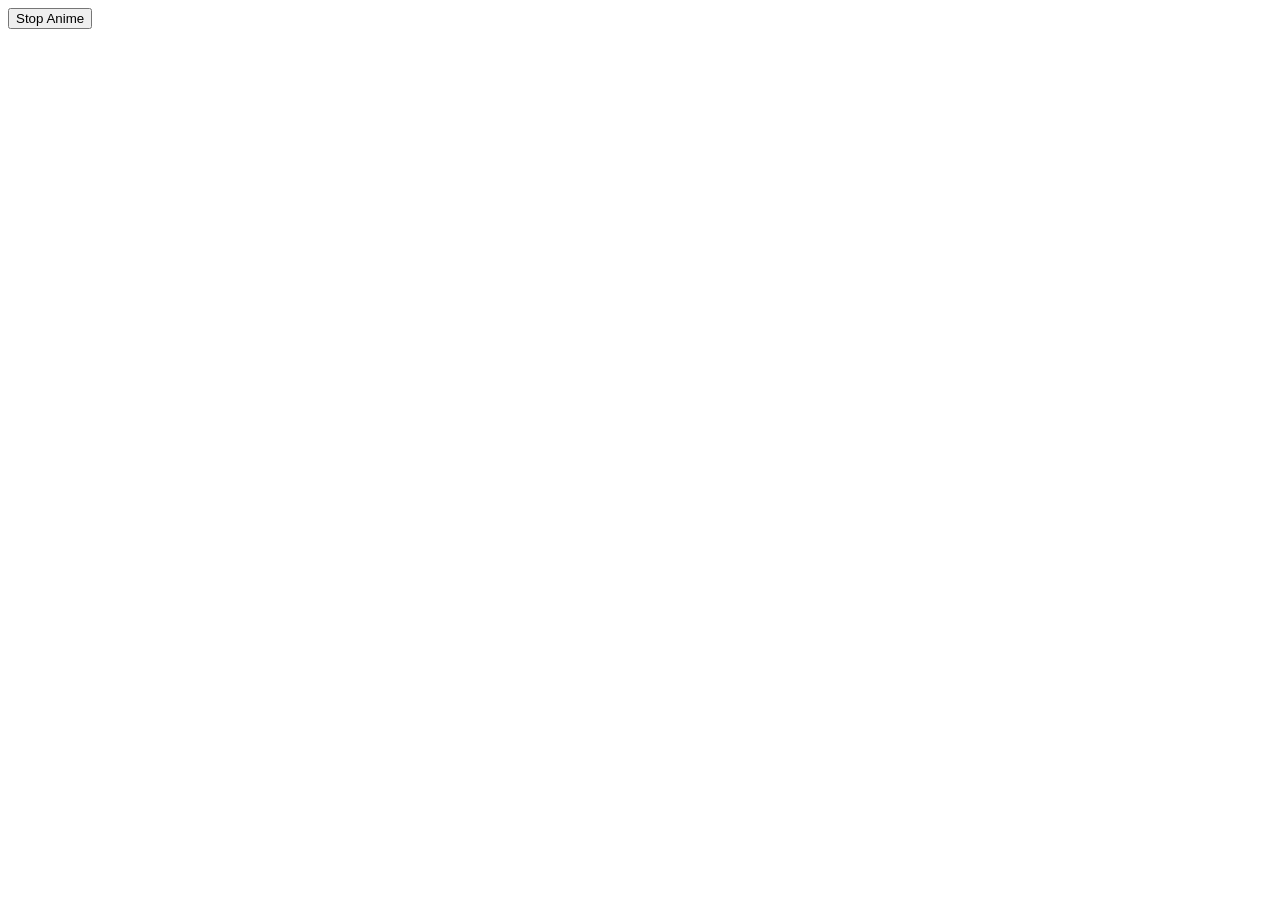
==== my-work/final/index.html @ d06314d5 "add inital start" ====
<!DOCTYPE html>
<html lang="en" dir="ltr">

<head>
  <meta charset="utf-8">
  <meta name="viewport" content="width=device-width, initial-scale=1">

  <title>Video Games</title>

  <style>
    .line {
      stroke-dasharray: 1400;
      stroke-dashoffset: 1400;
      animation: dash 5s ease-in-out forwards infinite;
    }

    @keyframes dash {
      to {
        stroke-dashoffset: 0;
      }
    }
  </style>

  <!--  -->

  <!-- include the d3 library -->
  <script src="https://d3js.org/d3.v5.min.js"></script>

</head>

<body>

  <div id="container">

  </div>

  <div id="buttons">
    <button id="anime">Stop Anime</button>
  </div>
  <!-- our main script: -->
  <script type="text/javascript" src="index.js"></script>
</body>

</html>
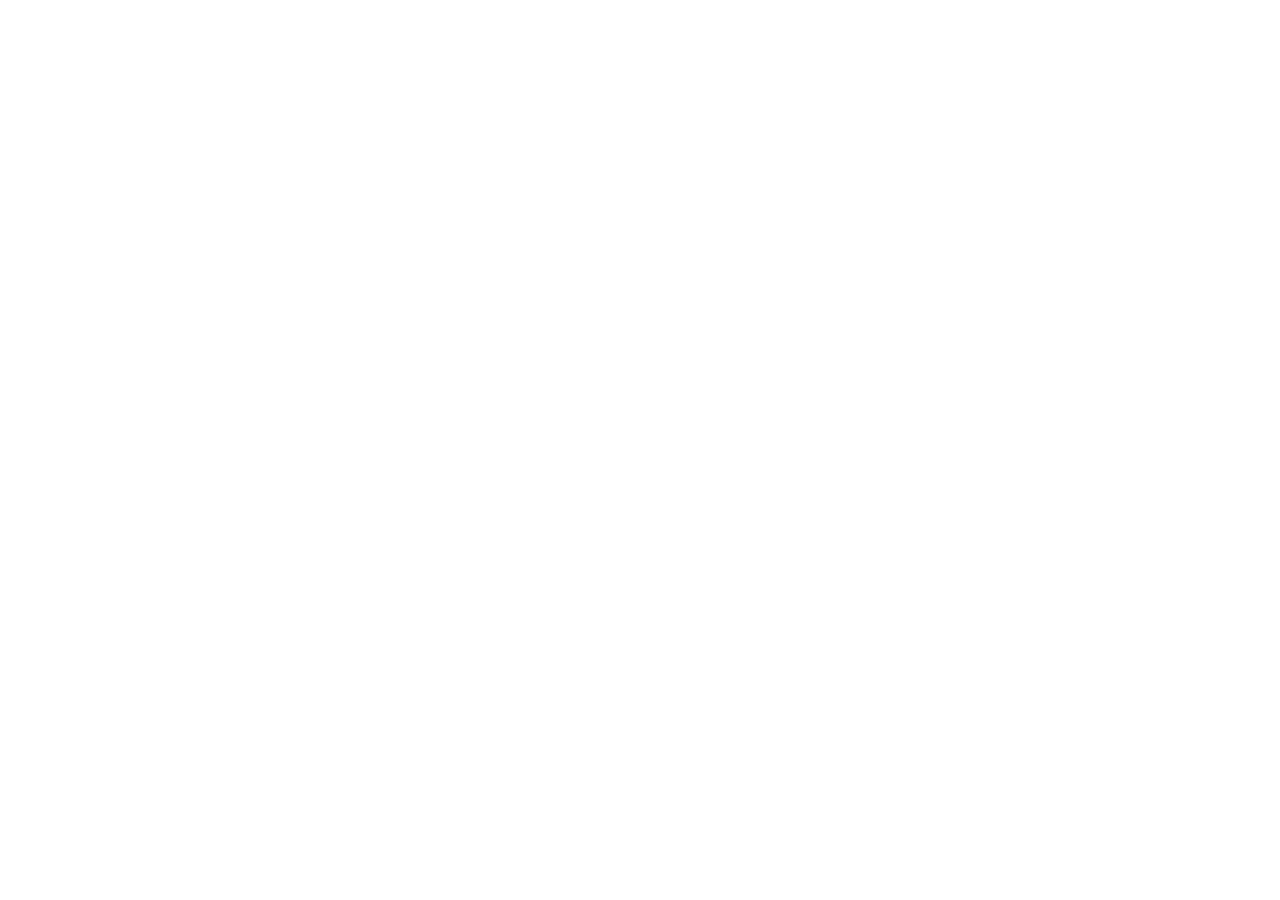
==== commit 29266b74: "add starter" ====
--- a/my-work/final/index.html
+++ b/my-work/final/index.html
@@ -8,7 +8,7 @@
   <title>Video Games</title>
 
   <style>
-    .line {
+    /* .line {
       stroke-dasharray: 1400;
       stroke-dashoffset: 1400;
       animation: dash 5s ease-in-out forwards infinite;
@@ -18,7 +18,7 @@
       to {
         stroke-dashoffset: 0;
       }
-    }
+    } */
   </style>
 
   <!--  -->
@@ -33,10 +33,6 @@
   <div id="container">
 
   </div>
-
-  <div id="buttons">
-    <button id="anime">Stop Anime</button>
-  </div>
   <!-- our main script: -->
   <script type="text/javascript" src="index.js"></script>
 </body>
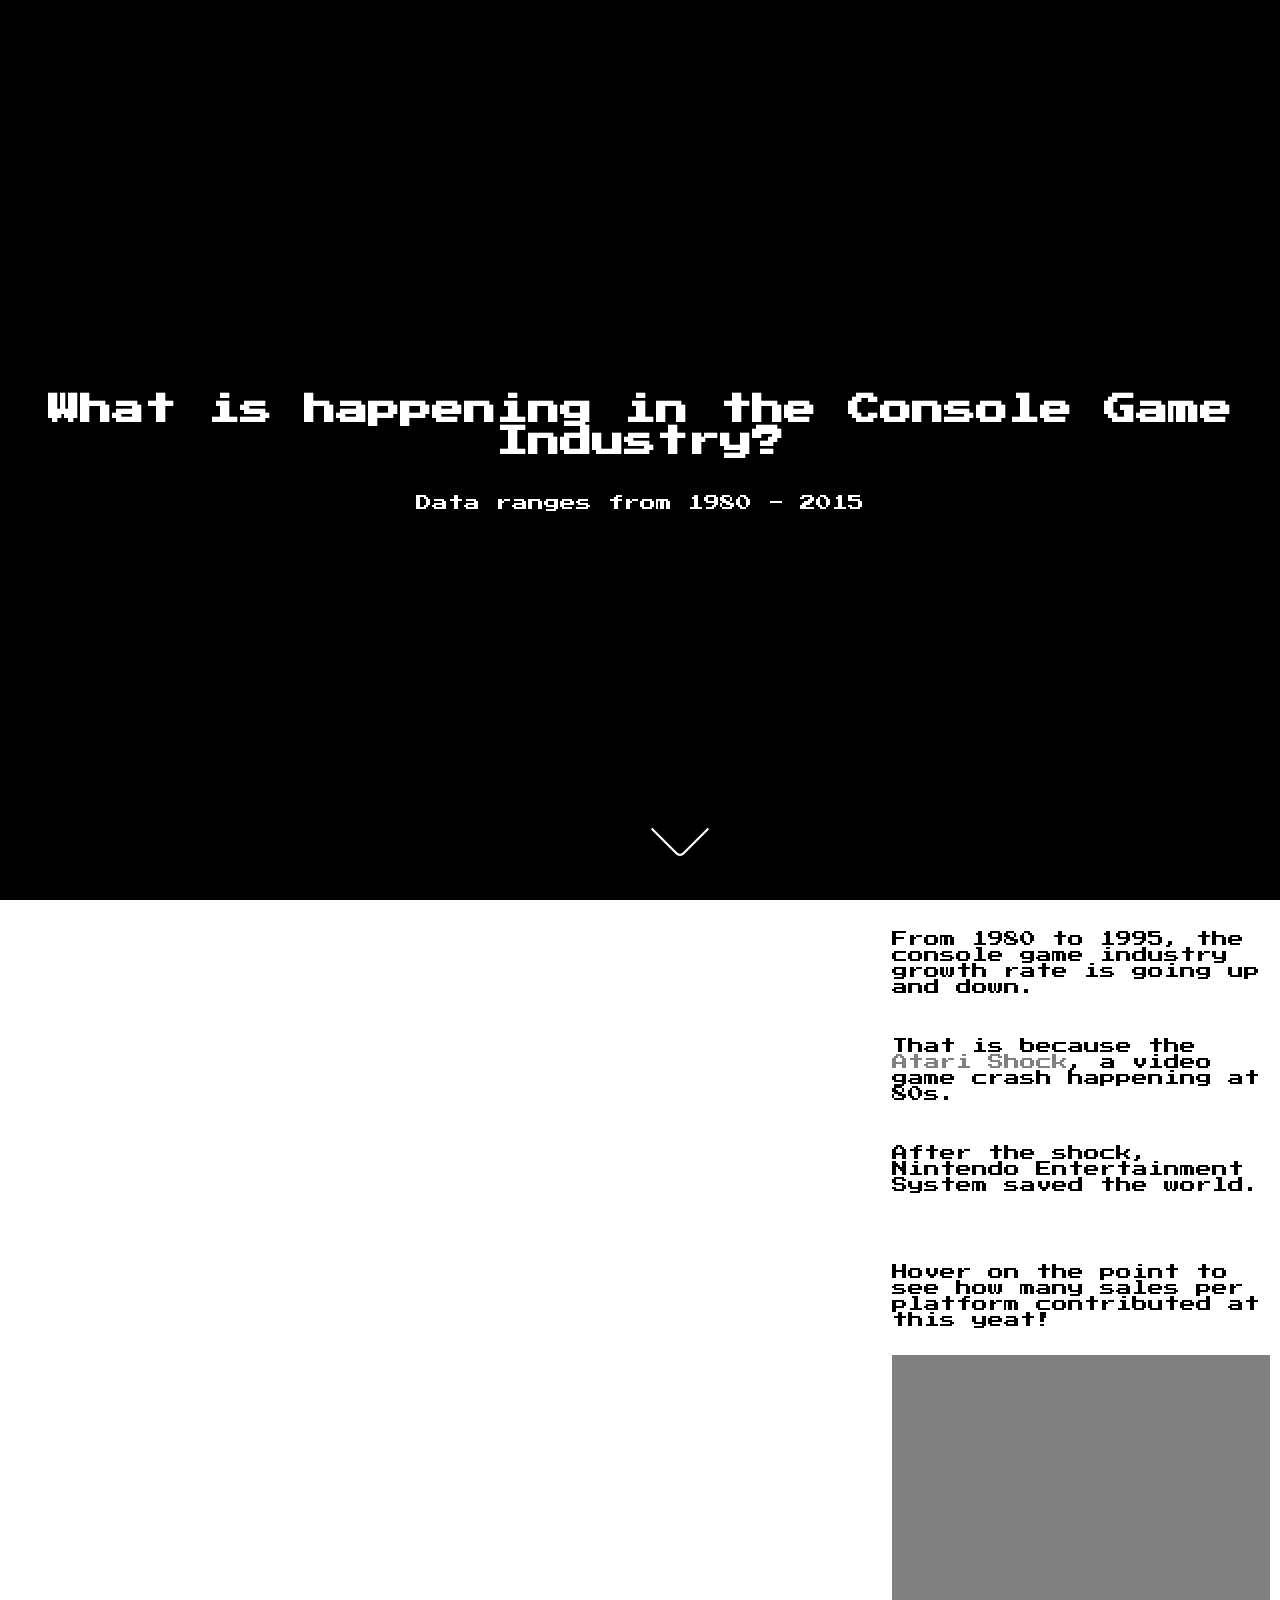
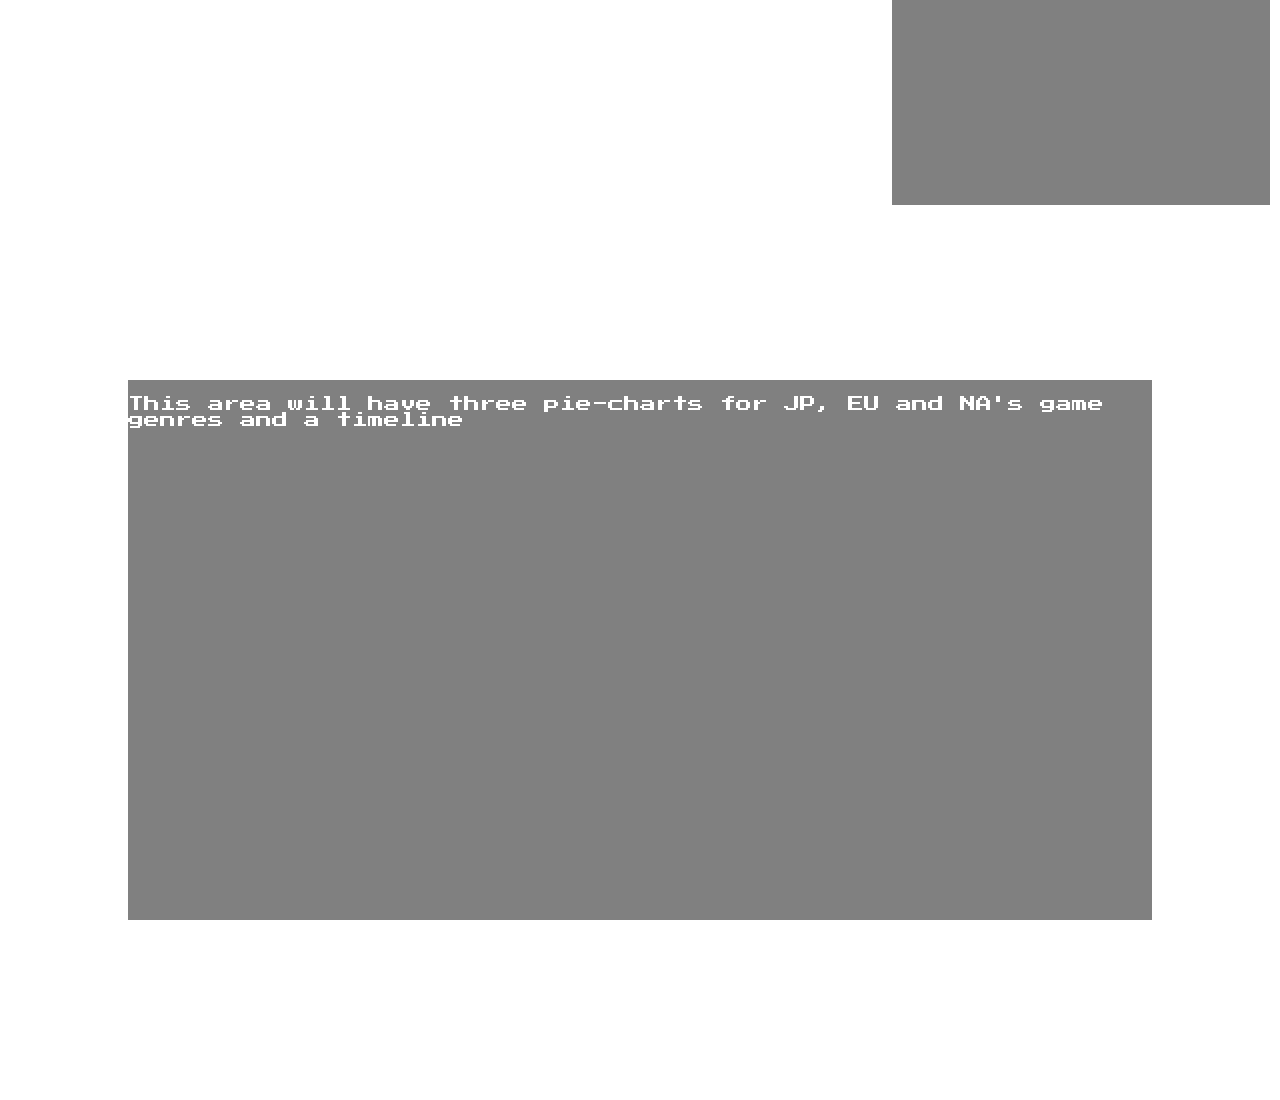
==== commit 062ed0c4: "add" ====
--- a/my-work/final/index.html
+++ b/my-work/final/index.html
@@ -1,40 +1,252 @@
-<!DOCTYPE html>
-<html lang="en" dir="ltr">
+<html>
 
 <head>
-  <meta charset="utf-8">
-  <meta name="viewport" content="width=device-width, initial-scale=1">
-
-  <title>Video Games</title>
-
-  <style>
-    /* .line {
-      stroke-dasharray: 1400;
-      stroke-dashoffset: 1400;
-      animation: dash 5s ease-in-out forwards infinite;
-    }
-
-    @keyframes dash {
-      to {
-        stroke-dashoffset: 0;
-      }
-    } */
-  </style>
-
-  <!--  -->
-
-  <!-- include the d3 library -->
-  <script src="https://d3js.org/d3.v5.min.js"></script>
+    <title>Console Games</title>
+    <style>
+        .placeholder {
+            width: 80%;
+            height: 60%;
+            background-color: gray;
+        }
+
+        @font-face {
+            font-family: 'game';
+            src: url('./data/game_over.ttf');
+        }
+
+        @keyframes blink {
+            from {
+                opacity: 1;
+            }
+
+            to {
+                opacity: 0;
+            }
+        }
+
+        body {
+            margin: 0;
+            overflow: hidden;
+        }
+
+        #display {
+            width: 100%;
+            height: 100%;
+            display: flex;
+            flex-direction: row;
+        }
+
+        #intro {
+            display: flex;
+            flex-direction: column;
+            justify-content: center;
+            margin: 0;
+            width: 100%;
+            height: 100%;
+            background-color: black;
+        }
+
+        #intro div {
+            display: flex;
+            flex-direction: row;
+            justify-content: center;
+            text-align: center;
+        }
+
+        h1 {
+            font-family: 'Press Start 2P', cursive;
+            color: white;
+        }
+
+        p {
+            font-family: 'Press Start 2P', cursive;
+            color: white;
+        }
+
+        #next-button {
+            position: absolute;
+            bottom: 10px;
+            left: 50%;
+            cursor: pointer;
+        }
+
+        #next-button img {
+            /* animation: blink 5s 5s infinite; */
+            width: 80px;
+            height: 80px;
+        }
+
+        #container {
+            width: 70%;
+            height: 100%;
+        }
+
+        #text {
+            height: 100%;
+            width: 30%;
+
+            padding: 10px;
+
+            overflow-y: auto;
+        }
+
+        #text div {
+            width: 100%;
+            height: 100%;
+            display: flex;
+            flex-direction: column;
+            justify-content: space-around;
+        }
+
+        #text div p {
+            color: black;
+        }
+
+        #stats-button-img {
+            width: 80px;
+            height: 80px;
+            cursor: pointer;
+        }
+
+        #stats {
+            width: 100%;
+            height: 100%;
+            display: flex;
+            flex-direction: column;
+            justify-content: center;
+        }
+
+        #stats .placeholder {
+            margin: auto;
+        }
+
+
+        #phase-4 {
+            display: flex;
+            flex-direction: column;
+            justify-content: space-around;
+        }
+
+        #shock {
+            color: grey;
+            cursor: help;
+        }
+
+        .shader {
+            position: absolute;
+            z-index: 100;
+            width: 100%;
+            height: 100%;
+            background-color: rgba(144, 144, 144, .69);
+        }
+
+        .shader-content {
+            position: absolute;
+            width: 80%;
+            top: 10%;
+            left: 10%;
+            height: 80%;
+            background-color: seashell;
+            border-radius: 20px;
+        }
+
+        .shader-content h1 {
+            text-align: center;
+            color: black;
+        }
+
+        .shader-content p {
+            color: black;
+            margin: 32px;
+        }
+
+        .close-button {
+            width: 5%;
+            height: 5%;
+            position: absolute;
+            right: 12px;
+            top: 12px;
+            cursor: pointer;
+        }
+
+        .show {
+            display: block;
+        }
+
+        .hide {
+            display: none;
+        }
+    </style>
+    <link href="https://fonts.googleapis.com/css?family=Press+Start+2P&display=swap" rel="stylesheet">
 
 </head>
 
 <body>
-
-  <div id="container">
-
-  </div>
-  <!-- our main script: -->
-  <script type="text/javascript" src="index.js"></script>
+    <div id="intro">
+        <div>
+            <h1>What is happening in the Console Game Industry?</h1>
+        </div>
+        <div>
+            <p>Data ranges from 1980 - 2015</p>
+        </div>
+        <div id="next-button">
+            <img id="next-button-img" src="./data/arrow.svg" alt="" srcset="">
+        </div>
+    </div>
+    <div id="display">
+        <div class="shader hide">
+            <div class="shader-content" id="shader-shock">
+                <img id="atari-close" class="close-button" src="./close.svg" alt="" srcset="">
+                <h1>Atari Shock</h1>
+                <p>Atari shock was a large-scale recession in the video game industry, primarily in the United States. </p>
+                <p>The crash was attributed to several factors, including market saturation in the number of game consoles and available games, and waning interest in console games in favor of personal computers.</p>
+                <p>After this shock, the console game manufacturers adopt a more strict game quality check.</p>
+            </div>
+        </div>
+        <div id="container">
+
+        </div>
+
+        <div id="text">
+            <div id="phase-1">
+                <p>From 1980 to 1995, the console game industry growth rate is going up and down.</p>
+                <p>That is because the <a id="shock">Atari Shock</a>, a video game crash happening at 80s.</p>
+                <p>After the shock, Nintendo Entertainment System saved the world.</p>
+                <br/>
+                <p>Hover on the point to see how many sales per platform contributed at this yeat!</p>
+                <div style="height: 50%;" class="placeholder indiv">
+
+                </div>
+            </div>
+            <div id="phase-2">
+                <p>Then, the growth is faster.</p>
+                <p>It is a golden age for console games. Play Station family, Wll, and xBox took up the market.</p>
+                <p>Hover on the point to see how many sales per platform contributed at this yeat!</p>
+                <div style="height: 50%;" class="placeholder indiv">
+
+                </div>
+            </div>
+            <div id="phase-3">
+                <p>In the recent 5 years, the sales went down, since mobile games are trying to take the market.</p>
+                <p>Hover on the point to see how many sales per platform contributed at this yeat!</p>
+                <div style="height: 50%;" class="placeholder indiv">
+
+                </div>
+            </div>
+            <div id="phase-4">
+                <p>Let's also have a look at how the game genres vary along time by clicking the button! </p>
+                <img id="stats-button-img" src="./data/arrow-black.svg" alt="" srcset="">
+
+            </div>
+        </div>
+    </div>
+
+    <div id="stats">
+        <div class="placeholder">
+            <p>This area will have three pie-charts for JP, EU and NA's game genres and a timeline</p>
+        </div>
+    </div>
+    <script src="./index.ts"></script>
 </body>
 
 </html>
